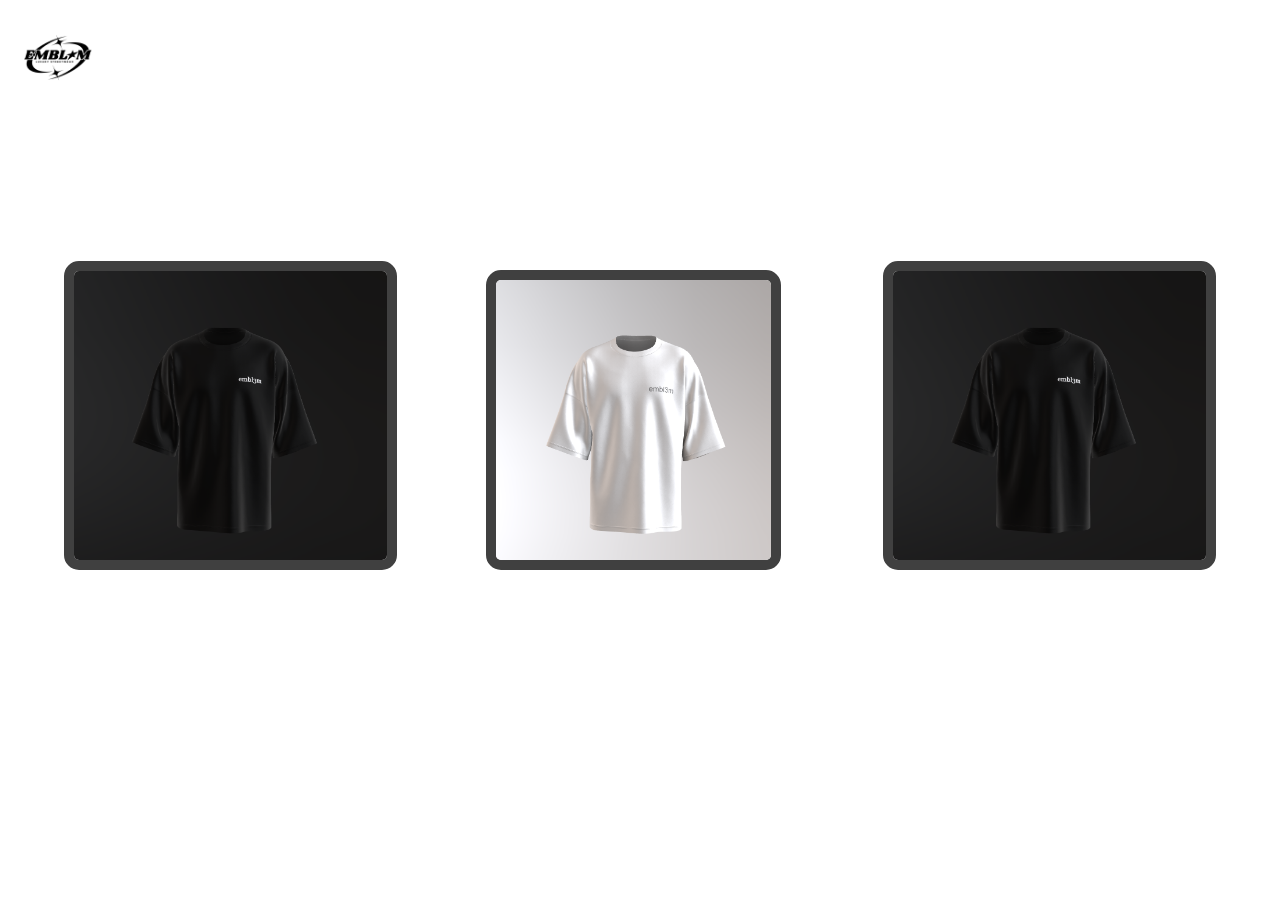
==== collections.html @ 9eaace6b "Add files via upload" ====
<!DOCTYPE html>
<html> 
<head>
	<meta charset="utf-8">
	<meta name="viewport" content="width=device-width, initial-scale=1">
	<meta name="generator" content="RocketCake">
	<title></title>
	<link rel="stylesheet" type="text/css" href="collections_html.css?h=79686f5d">
</head>
<body>
<div class="textstyle1">
  <a href="index.html"><img src="rc_images/embl_m.png" width="500" height="500" id="img_7635e4ac" alt="" title="" border="0" /></a>
  <img src="rc_images/cropped.png" width="1027" height="950" id="img_2c7116ea" alt="" title="" />
  <a href="plainwhitetee.html"><img src="rc_images/virtualthreads.png" width="945" height="964" id="img_6322fe62" alt="" title="" border="0" /></a>
  <img src="rc_images/cropped.png" width="1027" height="950" id="img_1ce2b571" alt="" title="" />
  </div>
</body>
</html>
---- collections_html.css ----
a { color:#5D5D9E; } 
a:visited { color:#5D5D9E; } 
a:active { color:#5C615E; } 
a:hover { color:#B2B3B4; } 
body { background-color:#FFFFFF; padding:0;  margin: 0; }
.textstyle1 { text-align:left; }
#img_7635e4ac { position:absolute; left:0%; top:0%; width:9%; background:none; height:auto;  }
#img_2c7116ea { box-sizing: border-box; border-radius: 15px; position:absolute; left:5%; top:29%; width:26%; background:none; border: 10px solid #404040; height:auto;  }
#img_6322fe62 { box-sizing: border-box; border-radius: 15px; position:absolute; left:38%; top:30%; width:23%; background:none; border: 10px solid #404040; height:auto;  }
#img_1ce2b571 { box-sizing: border-box; border-radius: 15px; position:absolute; left:69%; top:29%; width:26%; background:none; border: 10px solid #404040; height:auto;  }
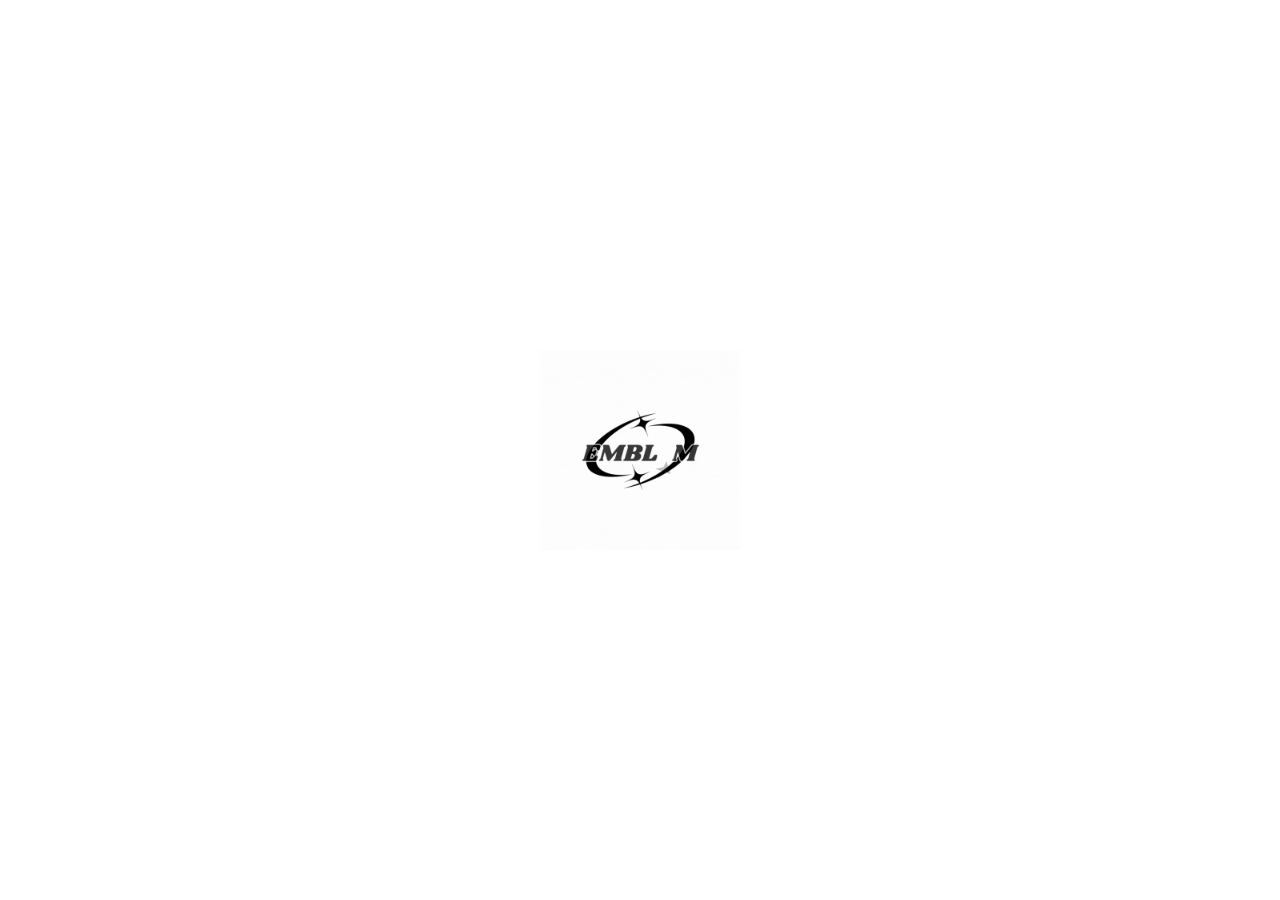
==== commit 1ff3381a: "Add files via upload" ====
--- a/collections.html
+++ b/collections.html
@@ -4,6 +4,79 @@
 	<meta charset="utf-8">
 	<meta name="viewport" content="width=device-width, initial-scale=1">
 	<meta name="generator" content="RocketCake">
+<!DOCTYPE html>
+<html lang="en">
+<head>
+    <meta charset="UTF-8">
+    <meta name="viewport" content="width=device-width, initial-scale=1.0">
+    <style>
+        /* Style for the loading screen */
+        #loading-screen {
+            position: fixed;
+            top: 0;
+            left: 0;
+            width: 100%;
+            height: 100%;
+            background-color: white;
+            display: flex;
+            align-items: center;
+            justify-content: center;
+            z-index: 9999; /* Ensure it's on top */
+            transition: opacity 0.5s ease; /* Fade-out transition */
+        }
+
+        /* GIF loader */
+        .loader {
+            width: 200px; /* Adjust size as needed */
+            height: 200px;
+            background-image: url('loader.gif'); /* Use your GIF file */
+            background-size: contain;
+            background-repeat: no-repeat;
+            background-position: center;
+        }
+
+        /* Hide loading screen after loaded */
+        .hidden {
+            opacity: 0;
+            pointer-events: none;
+        }
+
+        /* Main content styling */
+        #main-content {
+            display: none; /* Hide content until loaded */
+        }
+    </style>
+</head>
+<body>
+
+    <!-- Loading Screen -->
+    <div id="loading-screen">
+        <div class="loader"></div>
+    </div>
+
+    <!-- Main Content of the Page -->
+    <div id="main-content">
+        <!-- Add more content here -->
+    </div>
+
+    <script>
+        // Set a 2-second delay for the loading screen
+        setTimeout(function() {
+            // Hide the loading screen after 2 seconds
+            const loadingScreen = document.getElementById("loading-screen");
+            loadingScreen.classList.add("hidden");
+
+            // Show the main content
+            document.getElementById("main-content").style.display = "block";
+
+            // Optional: Remove the loading screen from the DOM after fade-out
+            setTimeout(() => loadingScreen.remove(), 500);
+        }, 2000); // 2000 ms = 2 seconds
+    </script>
+
+</body>
+</html>
+
 	<title></title>
 	<link rel="stylesheet" type="text/css" href="collections_html.css?h=79686f5d">
 </head>
